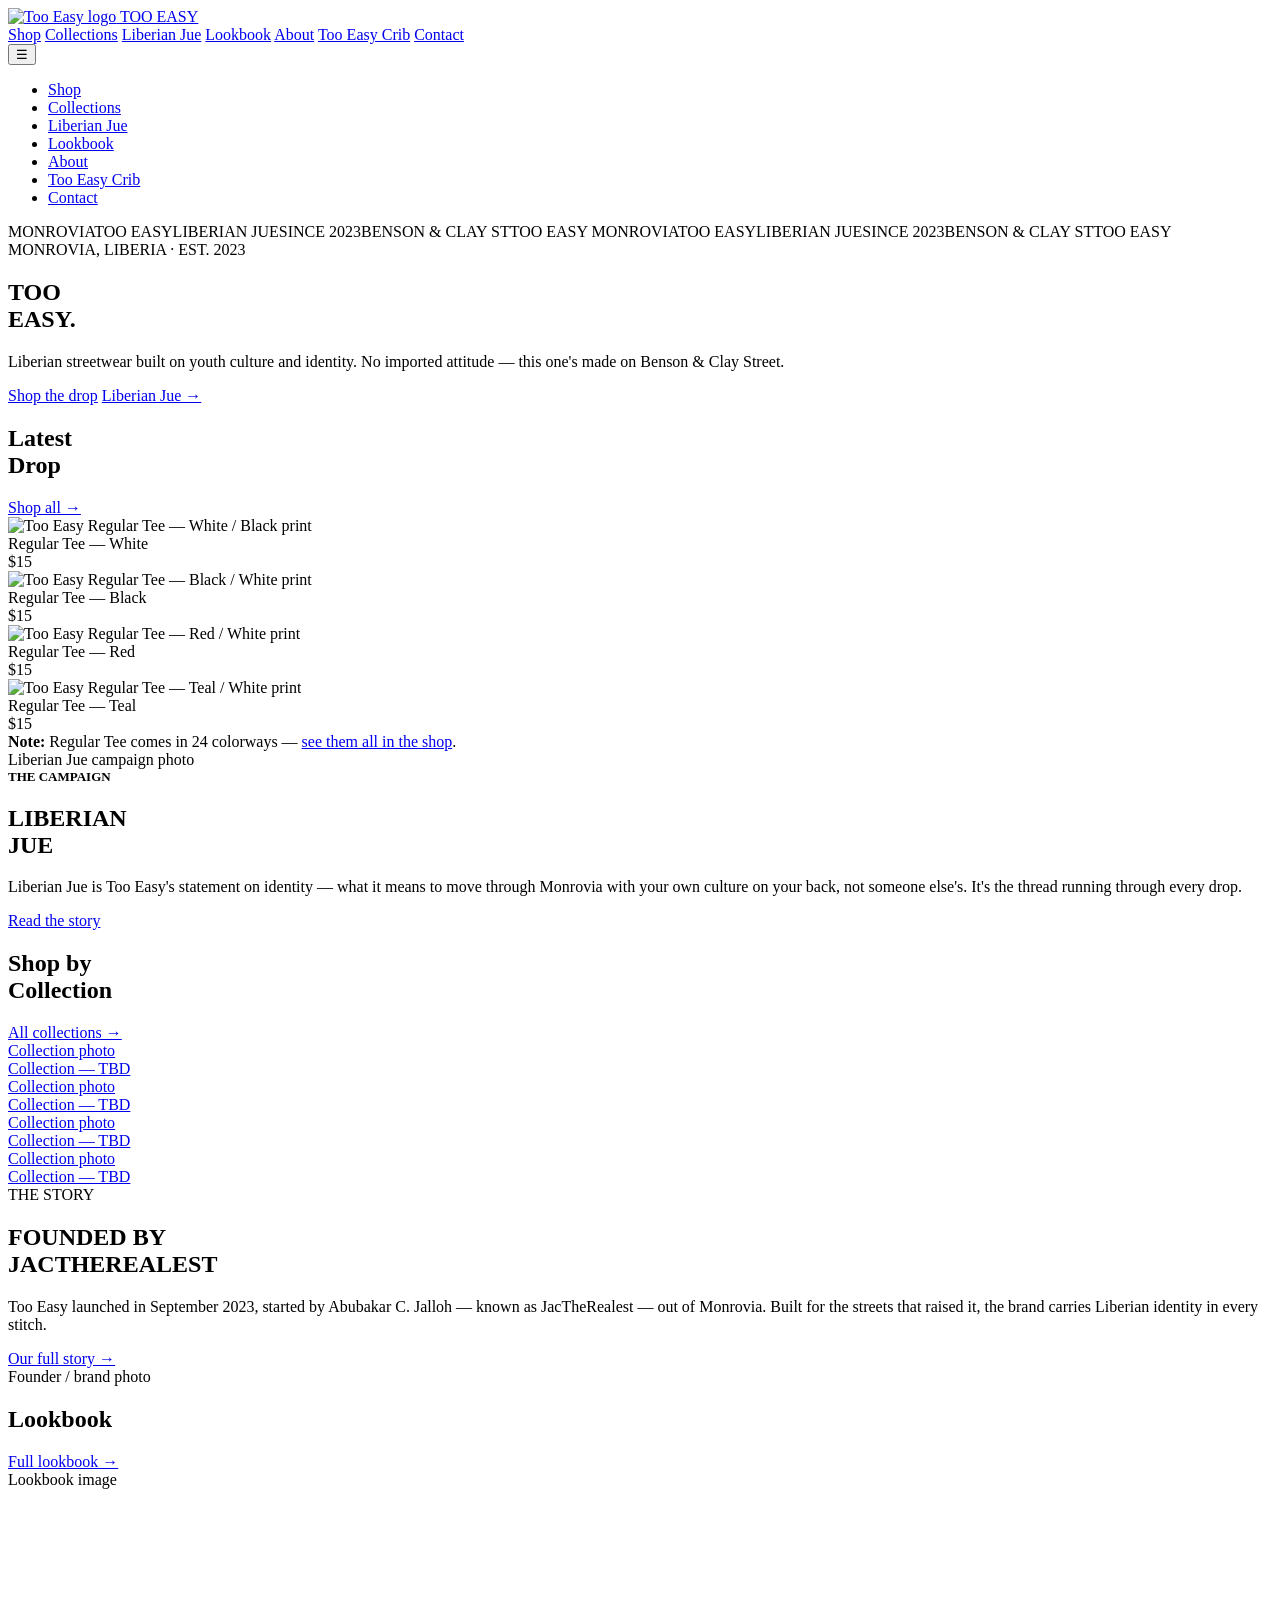
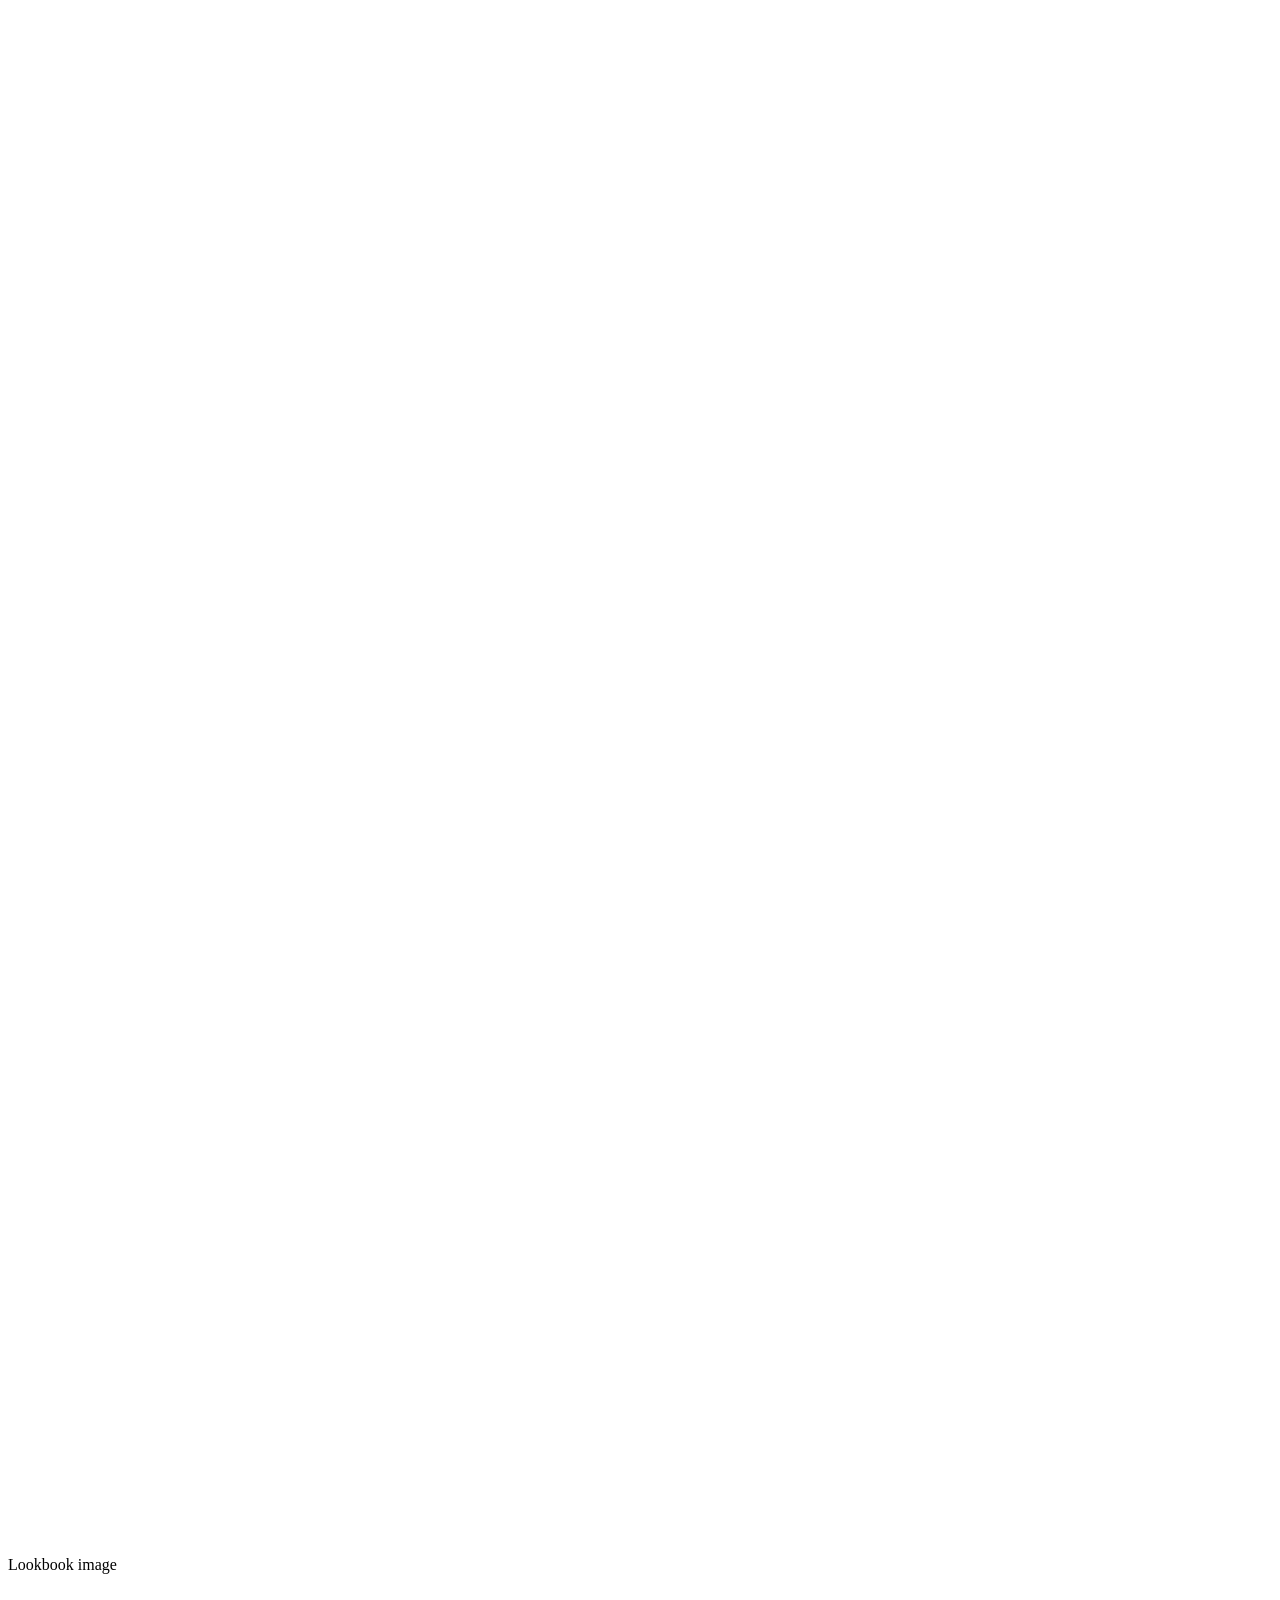
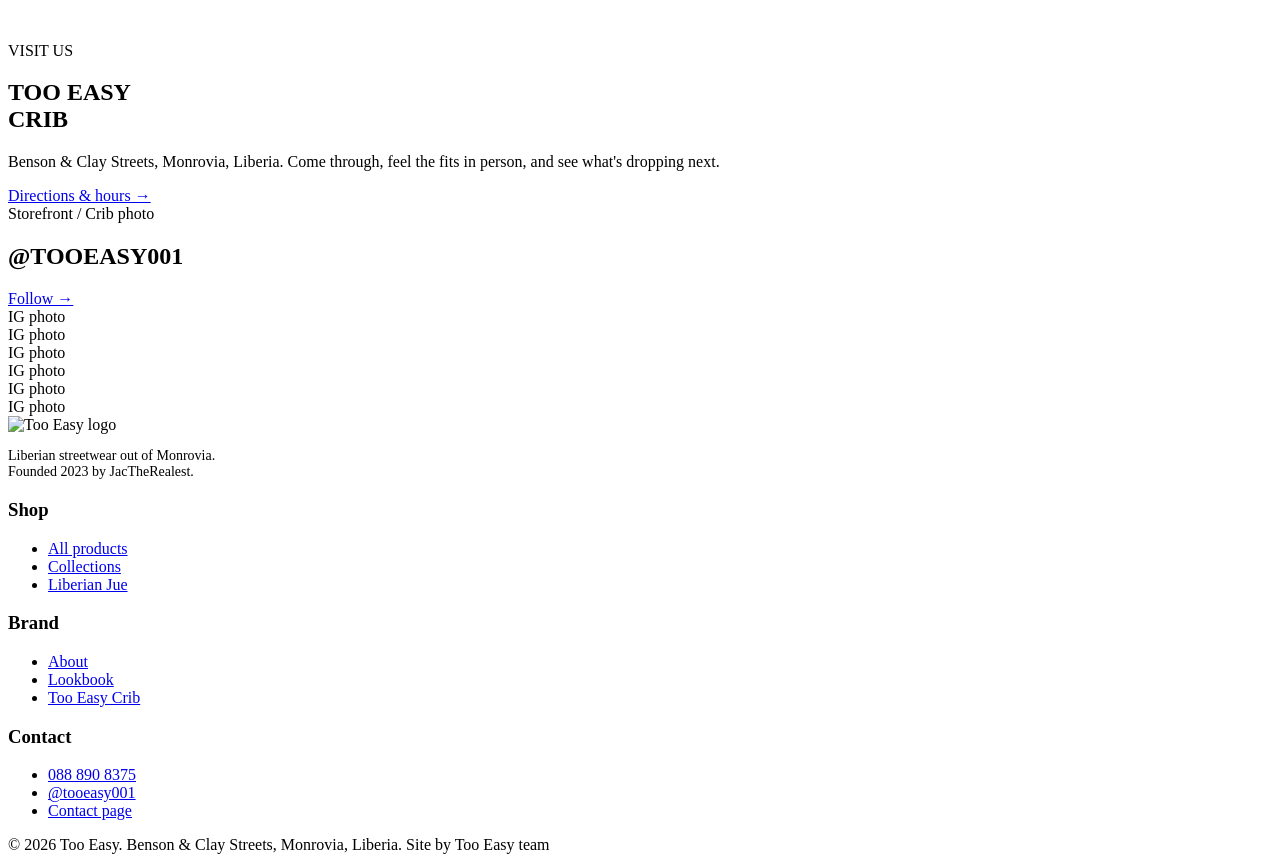
==== assets/index.html @ 57a56c89 "Regular Tee" ====
<!doctype html>
<html lang="en">
<head>
<meta charset="UTF-8">
<meta name="viewport" content="width=device-width, initial-scale=1.0">
<title>Too Easy — Liberian Streetwear | Monrovia</title>
<meta name="description" content="Too Easy is a Liberian streetwear brand out of Monrovia, founded by Abubakar C. Jalloh (JacTheRealest) in September 2023. Shop drops, discover Liberian Jue, and see the lookbook.">
<link rel="icon" href="assets/logo.jpeg">
<link rel="stylesheet" href="assets/style.css">
</head>
<body>

<header class="site-header">
  <div class="bar">
    <a href="index.html" class="brand-mark">
      <img src="assets/logo.jpeg" alt="Too Easy logo">
      <span>TOO EASY</span>
    </a>
    <nav class="nav-desktop">
      <a href="shop.html">Shop</a>
      <a href="collections.html">Collections</a>
      <a href="liberian-jue.html">Liberian Jue</a>
      <a href="lookbook.html">Lookbook</a>
      <a href="about.html">About</a>
      <a href="crib.html">Too Easy Crib</a>
      <a href="contact.html">Contact</a>
    </nav>
    <button class="nav-toggle" aria-label="Menu" aria-expanded="false">☰</button>
  </div>
  <div class="nav-mobile">
    <ul>
      <li><a href="shop.html">Shop</a></li>
      <li><a href="collections.html">Collections</a></li>
      <li><a href="liberian-jue.html">Liberian Jue</a></li>
      <li><a href="lookbook.html">Lookbook</a></li>
      <li><a href="about.html">About</a></li>
      <li><a href="crib.html">Too Easy Crib</a></li>
      <li><a href="contact.html">Contact</a></li>
    </ul>
  </div>
</header>

<div class="marquee">
  <div class="track">
    <span>MONROVIA</span><span class="hit">TOO EASY</span><span>LIBERIAN JUE</span><span class="hit">SINCE 2023</span><span>BENSON &amp; CLAY ST</span><span class="hit">TOO EASY</span>
    <span>MONROVIA</span><span class="hit">TOO EASY</span><span>LIBERIAN JUE</span><span class="hit">SINCE 2023</span><span>BENSON &amp; CLAY ST</span><span class="hit">TOO EASY</span>
  </div>
</div>

<section class="hero">
  <div class="hero-bg"></div>
  <div class="hero-fade"></div>
  <div class="wrap">
    <div class="eyebrow">MONROVIA, LIBERIA · EST. 2023</div>
    <h1 class="display">TOO<br>EASY.</h1>
    <p class="lede">Liberian streetwear built on youth culture and identity. No imported attitude — this one's made on Benson &amp; Clay Street.</p>
    <div class="cta-row">
      <a href="shop.html" class="btn btn-solid">Shop the drop</a>
      <a href="liberian-jue.html" class="btn btn-outline">Liberian Jue →</a>
    </div>
  </div>
</section>

<section class="section">
  <div class="wrap">
    <div class="section-head">
      <h2 class="display">Latest<br>Drop</h2>
      <a href="shop.html" class="see-all">Shop all →</a>
    </div>
    <div class="grid-2">
      <div class="card">
        <img src="assets/regular-tee/01-white-black.jpg" alt="Too Easy Regular Tee — White / Black print" loading="lazy">
        <div class="info">
          <div class="name">Regular Tee — White</div>
          <div class="price">$15</div>
        </div>
      </div>
      <div class="card">
        <img src="assets/regular-tee/02-black-white.jpg" alt="Too Easy Regular Tee — Black / White print" loading="lazy">
        <div class="info">
          <div class="name">Regular Tee — Black</div>
          <div class="price">$15</div>
        </div>
      </div>
      <div class="card">
        <img src="assets/regular-tee/03-red-white.jpg" alt="Too Easy Regular Tee — Red / White print" loading="lazy">
        <div class="info">
          <div class="name">Regular Tee — Red</div>
          <div class="price">$15</div>
        </div>
      </div>
      <div class="card">
        <img src="assets/regular-tee/13-teal-white.jpg" alt="Too Easy Regular Tee — Teal / White print" loading="lazy">
        <div class="info">
          <div class="name">Regular Tee — Teal</div>
          <div class="price">$15</div>
        </div>
      </div>
    </div>
    <div class="notice"><b>Note:</b> Regular Tee comes in 24 colorways — <a href="shop.html" style="text-decoration:underline;">see them all in the shop</a>.</div>
  </div>
</section>

<section class="section on-paper">
  <div class="wrap split">
    <div>
      <div class="photo-block">Liberian Jue campaign photo</div>
    </div>
    <div>
      <div class="eyebrow" style="color:var(--red); font-weight:700; font-size:13px; margin-bottom:12px;">THE CAMPAIGN</div>
      <h2 class="display">LIBERIAN<br>JUE</h2>
      <p>Liberian Jue is Too Easy's statement on identity — what it means to move through Monrovia with your own culture on your back, not someone else's. It's the thread running through every drop.</p>
      <a href="liberian-jue.html" class="btn btn-red" style="margin-top:10px;">Read the story</a>
    </div>
  </div>
</section>

<section class="section">
  <div class="wrap">
    <div class="section-head">
      <h2 class="display">Shop by<br>Collection</h2>
      <a href="collections.html" class="see-all">All collections →</a>
    </div>
    <div class="grid-2">
      <a class="card" href="collections.html" style="display:block;">
        <div class="swatch">Collection photo</div>
        <div class="info"><div class="name">Collection — TBD</div></div>
      </a>
      <a class="card" href="collections.html" style="display:block;">
        <div class="swatch">Collection photo</div>
        <div class="info"><div class="name">Collection — TBD</div></div>
      </a>
      <a class="card" href="collections.html" style="display:block;">
        <div class="swatch">Collection photo</div>
        <div class="info"><div class="name">Collection — TBD</div></div>
      </a>
      <a class="card" href="collections.html" style="display:block;">
        <div class="swatch">Collection photo</div>
        <div class="info"><div class="name">Collection — TBD</div></div>
      </a>
    </div>
  </div>
</section>

<section class="section">
  <div class="wrap split">
    <div>
      <div class="eyebrow">THE STORY</div>
      <h2 class="display">FOUNDED BY<br>JACTHEREALEST</h2>
      <p>Too Easy launched in September 2023, started by Abubakar C. Jalloh — known as JacTheRealest — out of Monrovia. Built for the streets that raised it, the brand carries Liberian identity in every stitch.</p>
      <a href="about.html" class="btn btn-outline" style="margin-top:10px;">Our full story →</a>
    </div>
    <div>
      <div class="photo-block">Founder / brand photo</div>
    </div>
  </div>
</section>

<section class="section on-paper">
  <div class="wrap">
    <div class="section-head">
      <h2 class="display">Lookbook</h2>
      <a href="lookbook.html" class="see-all">Full lookbook →</a>
    </div>
    <div class="grid-2" style="grid-template-columns:repeat(2,1fr);">
      <div class="photo-block" style="aspect-ratio:3/4;">Lookbook image</div>
      <div class="photo-block" style="aspect-ratio:3/4;">Lookbook image</div>
    </div>
  </div>
</section>

<section class="section">
  <div class="wrap split">
    <div>
      <div class="eyebrow">VISIT US</div>
      <h2 class="display">TOO EASY<br>CRIB</h2>
      <p>Benson &amp; Clay Streets, Monrovia, Liberia. Come through, feel the fits in person, and see what's dropping next.</p>
      <a href="crib.html" class="btn btn-outline" style="margin-top:10px;">Directions &amp; hours →</a>
    </div>
    <div>
      <div class="photo-block">Storefront / Crib photo</div>
    </div>
  </div>
</section>

<section class="section" style="border-bottom:none;">
  <div class="wrap">
    <div class="section-head">
      <h2 class="display">@TOOEASY001</h2>
      <a href="https://instagram.com/tooeasy001" target="_blank" rel="noopener" class="see-all">Follow →</a>
    </div>
    <div class="insta-grid">
      <div class="sq">IG photo</div>
      <div class="sq">IG photo</div>
      <div class="sq">IG photo</div>
      <div class="sq">IG photo</div>
      <div class="sq">IG photo</div>
      <div class="sq">IG photo</div>
    </div>
  </div>
</section>

<footer class="site-footer">
  <div class="wrap">
    <div class="footer-grid">
      <div>
        <div class="brand-mark" style="margin-bottom:14px;">
          <img src="assets/logo.jpeg" alt="Too Easy logo" style="height:40px;">
        </div>
        <p style="color:var(--mute); font-size:14px; max-width:32ch;">Liberian streetwear out of Monrovia. Founded 2023 by JacTheRealest.</p>
      </div>
      <div>
        <h3>Shop</h3>
        <ul>
          <li><a href="shop.html">All products</a></li>
          <li><a href="collections.html">Collections</a></li>
          <li><a href="liberian-jue.html">Liberian Jue</a></li>
        </ul>
      </div>
      <div>
        <h3>Brand</h3>
        <ul>
          <li><a href="about.html">About</a></li>
          <li><a href="lookbook.html">Lookbook</a></li>
          <li><a href="crib.html">Too Easy Crib</a></li>
        </ul>
      </div>
      <div>
        <h3>Contact</h3>
        <ul>
          <li><a href="tel:0888908375">088 890 8375</a></li>
          <li><a href="https://instagram.com/tooeasy001" target="_blank" rel="noopener">@tooeasy001</a></li>
          <li><a href="contact.html">Contact page</a></li>
        </ul>
      </div>
    </div>
    <div class="footer-bottom">
      <span>© 2026 Too Easy. Benson &amp; Clay Streets, Monrovia, Liberia.</span>
      <span>Site by Too Easy team</span>
    </div>
  </div>
</footer>

<script src="assets/main.js"></script>
</body>
</html>
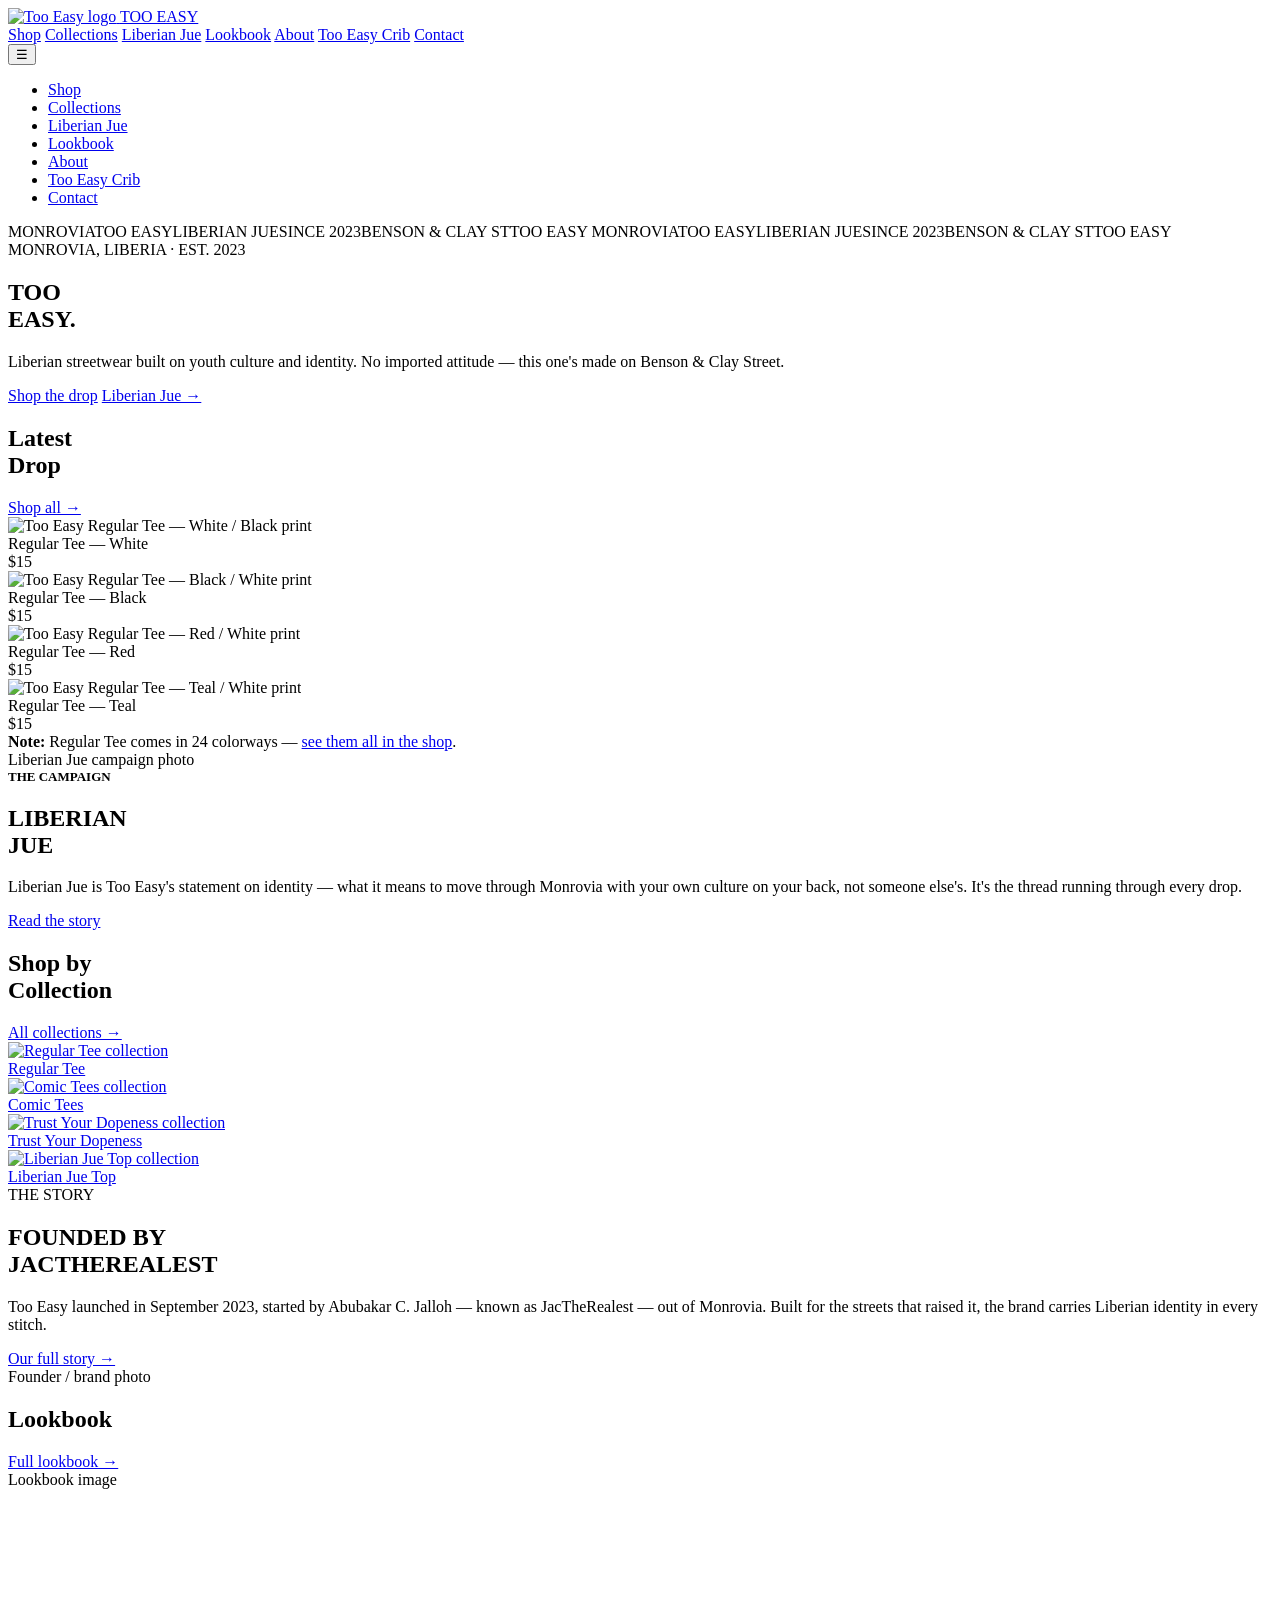
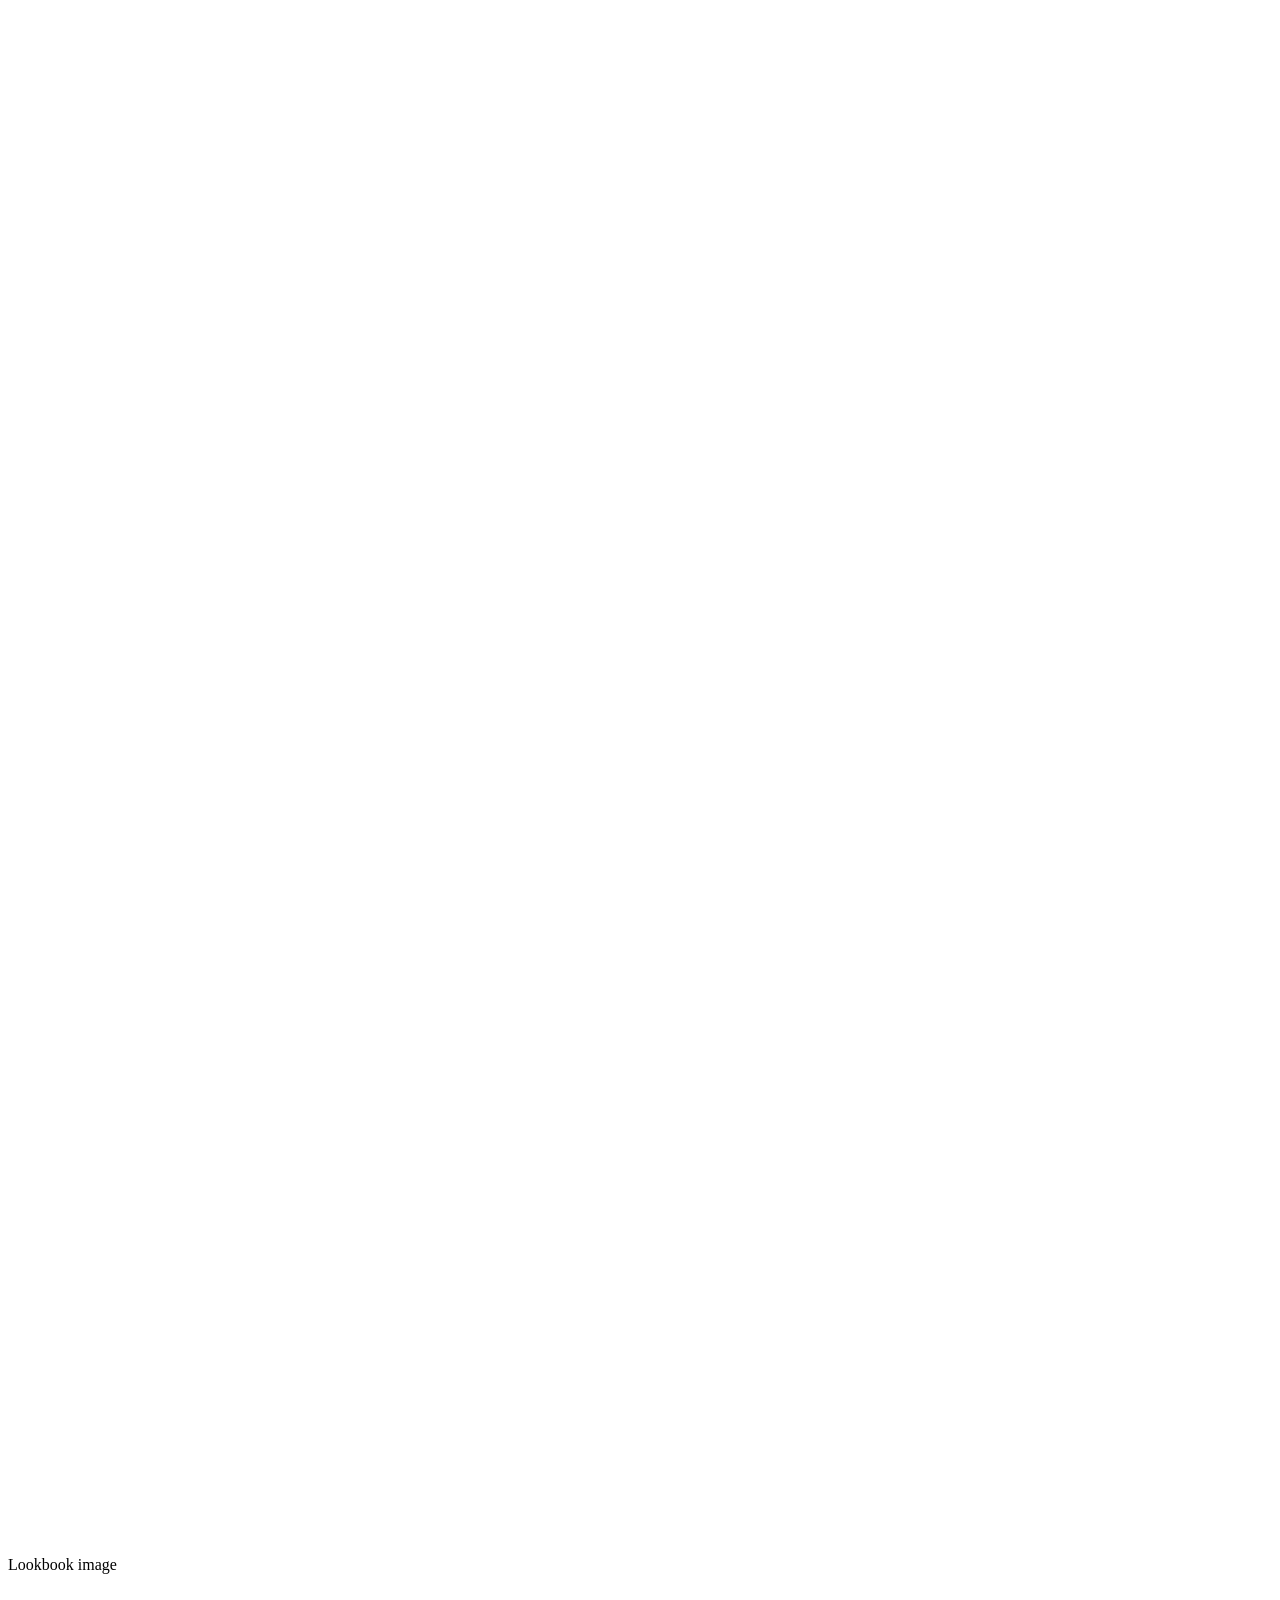
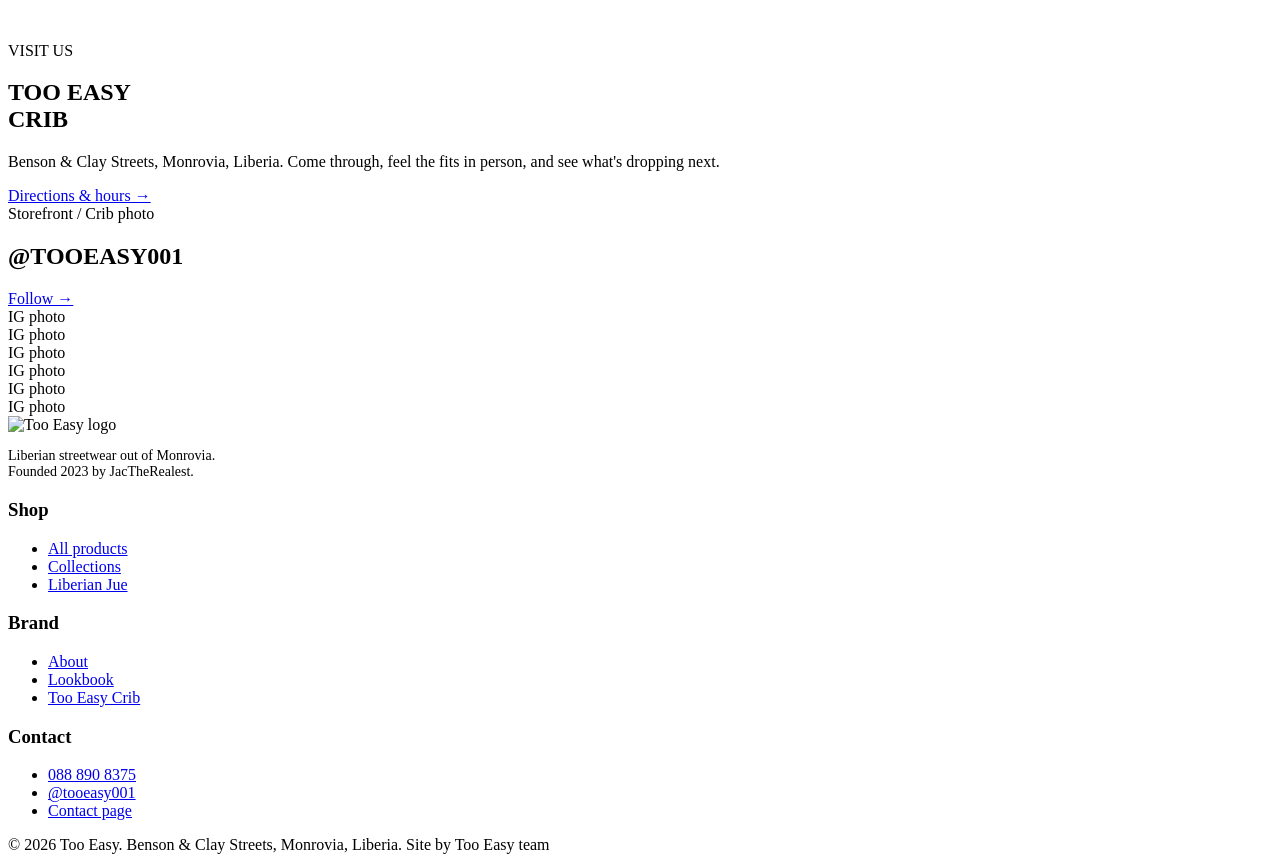
==== commit 5e52320a: "Add files via upload" ====
--- a/assets/index.html
+++ b/assets/index.html
@@ -122,21 +122,21 @@
       <a href="collections.html" class="see-all">All collections →</a>
     </div>
     <div class="grid-2">
-      <a class="card" href="collections.html" style="display:block;">
-        <div class="swatch">Collection photo</div>
-        <div class="info"><div class="name">Collection — TBD</div></div>
-      </a>
-      <a class="card" href="collections.html" style="display:block;">
-        <div class="swatch">Collection photo</div>
-        <div class="info"><div class="name">Collection — TBD</div></div>
-      </a>
-      <a class="card" href="collections.html" style="display:block;">
-        <div class="swatch">Collection photo</div>
-        <div class="info"><div class="name">Collection — TBD</div></div>
-      </a>
-      <a class="card" href="collections.html" style="display:block;">
-        <div class="swatch">Collection photo</div>
-        <div class="info"><div class="name">Collection — TBD</div></div>
+      <a class="card" href="shop.html#regular-tee" style="display:block;">
+        <img src="assets/regular-tee/01-white-black.jpg" alt="Regular Tee collection" loading="lazy">
+        <div class="info"><div class="name">Regular Tee</div></div>
+      </a>
+      <a class="card" href="shop.html#comic-tees" style="display:block;">
+        <img src="assets/comic-tees/01-green-front.jpg" alt="Comic Tees collection" loading="lazy">
+        <div class="info"><div class="name">Comic Tees</div></div>
+      </a>
+      <a class="card" href="shop.html#trust-your-dopeness" style="display:block;">
+        <img src="assets/trust-your-dopeness/01-brown-front.jpg" alt="Trust Your Dopeness collection" loading="lazy">
+        <div class="info"><div class="name">Trust Your Dopeness</div></div>
+      </a>
+      <a class="card" href="shop.html#liberian-jue-top" style="display:block;">
+        <img src="assets/liberian-jue-top/01-navy.jpg" alt="Liberian Jue Top collection" loading="lazy">
+        <div class="info"><div class="name">Liberian Jue Top</div></div>
       </a>
     </div>
   </div>
